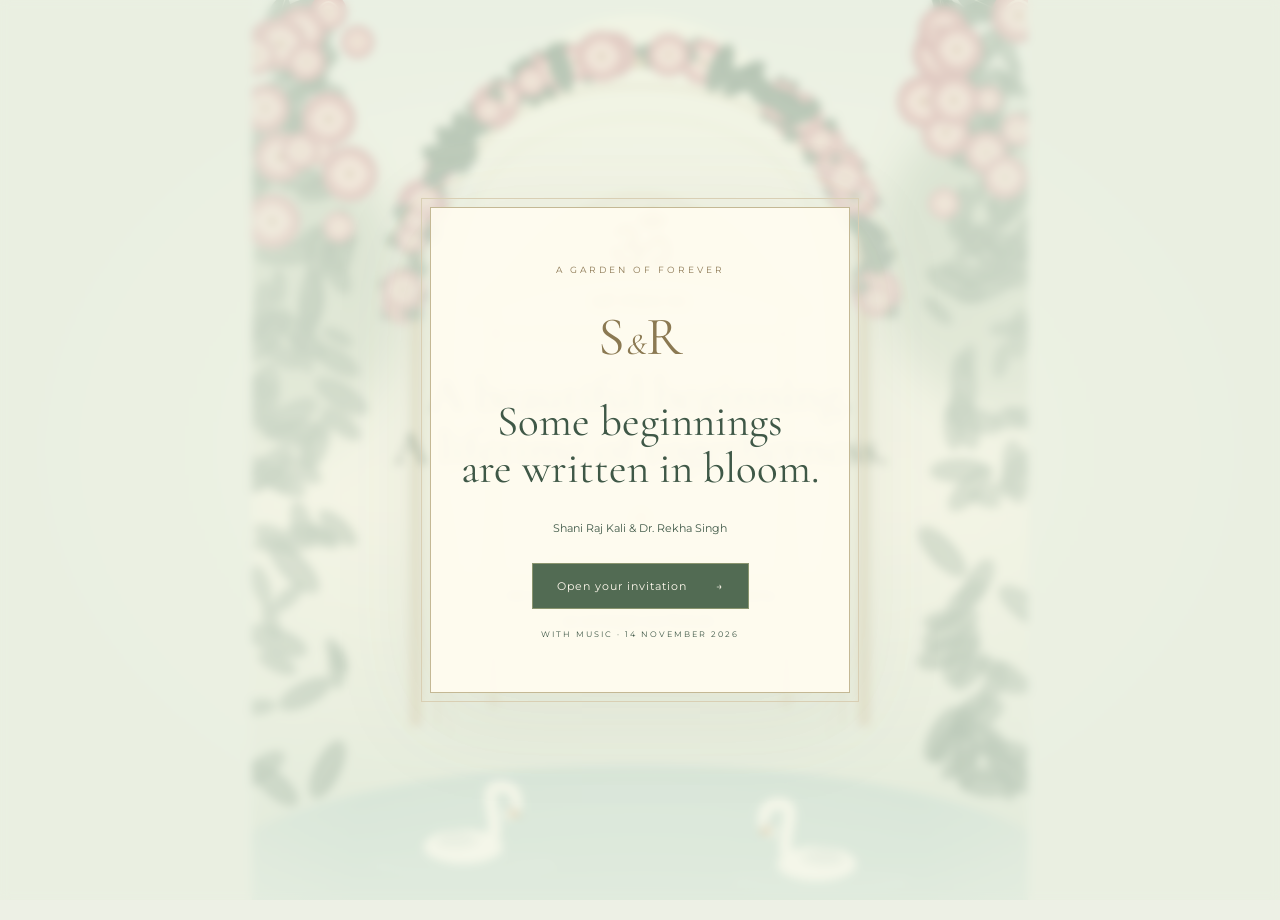
==== garden.html @ d24062b1 "Add Romantic Garden invitation as a separate page" ====
<!doctype html><html lang="en"><head><meta charset="utf-8"><meta name="viewport" content="width=device-width, initial-scale=1"><title>Shani Raj & Dr. Rekha · A Garden of Forever</title><link rel="stylesheet" href="fonts.css"><link rel="stylesheet" href="garden-style.css"></head><body>
<div class="garden" aria-hidden="true"></div><div id="petals" aria-hidden="true"></div>
<div class="opening" id="opening"><div class="opening-card"><p class="eyebrow">A GARDEN OF FOREVER</p><div class="crest">S<span>&</span>R</div><h1>Some beginnings<br>are written in bloom.</h1><p>Shani Raj Kali & Dr. Rekha Singh</p><button class="primary" id="open">Open your invitation <span>→</span></button><p class="tiny">WITH MUSIC · 14 NOVEMBER 2026</p></div></div>
<main><section class="scene active" aria-hidden="false"><div class="ganesh">ॐ</div><p class="mantra">श्री गणेशाय नमः</p><p class="eyebrow">WITH THE BLESSINGS OF LORD GANESHA</p><h2>A beautiful beginning.<br>A lifetime of togetherness.</h2><div class="ornament">✧</div><p class="body-copy">Together with our families,<br>we request the pleasure of your company<br>as we begin our forever.</p></section>
<section class="scene" aria-hidden="true"><p class="eyebrow">TWO HEARTS · ONE FOREVER</p><img class="couple-photo" src="shani-rekha.jpeg" alt="Shani Raj Kali and Dr. Rekha Singh"><h2 class="names">Shani Raj Kali<span>&</span>Dr. Rekha Singh</h2><p class="parents">S/O Ex MLA Mr. Gopal Kali & Mrs. Sunita Kali</p><p class="parents">D/O Mr. Surendar Pal Singh & Mrs. Vidhya Devi</p><div class="date">14 <span>NOVEMBER</span> 2026</div><p class="time">8:00 PM · Kota, Rajasthan</p></section>
<section class="scene" aria-hidden="true"><p class="eyebrow">LET THE CELEBRATIONS BLOOM</p><h2>Haldi & happiness</h2><div class="ornament">✧</div><p class="day">13 November 2026</p><p class="body-copy">An occasion of golden hues,<br>laughter, love, and blessings.</p><div class="venue"><h3>The Kali Residence</h3><p>Residence of Ex MLA Mr. Gopal Kali<br>D 80, Ganga Nagar, Meerut</p><a href="https://www.google.com/maps/?q=29.0089411,77.7498693" target="_blank" rel="noopener">Directions to Haldi <span>↗</span></a></div></section>
<section class="scene" aria-hidden="true"><p class="eyebrow">THE WEDDING CELEBRATION</p><h2>Where forever<br>takes root.</h2><p class="day">14 November 2026 · 8:00 PM</p><div class="ornament">✧</div><div class="venue"><h3>SGN Garden</h3><p>Railway Overbridge Bundi Road<br>National Highway 12, Kota<br>Rajasthan 324008</p><a href="https://www.google.com/maps/?q=25.2051961,75.8316778" target="_blank" rel="noopener">Directions to wedding <span>↗</span></a></div></section>
<section class="scene" aria-hidden="true"><p class="eyebrow">YOUR PRESENCE IS OUR GREATEST JOY</p><h2>Come for the celebration.<br>Stay in our memories.</h2><div class="ornament">✧</div><p class="body-copy">With love,<br>the Kali & Singh families</p><p class="signature">Shani Raj & Dr. Rekha</p><button class="primary" id="replayEnd">Watch again ↻</button></section></main>
<footer id="controls" hidden><div class="timeline" id="timeline" aria-label="Invitation scenes"></div><div class="buttons"><button id="prev" aria-label="Previous scene">←</button><button id="pause">Pause</button><span id="counter">1 / 5</span><button id="music" aria-label="Mute music">♫ On</button><button id="next" aria-label="Next scene">→</button></div></footer><audio id="audio" src="kudmayi-from-10s.mp3" loop preload="none"></audio><script src="garden-app.js"></script></body></html>
---- fonts.css ----
@font-face {
  font-family: 'Cormorant Garamond';
  font-style: normal;
  font-weight: 300;
  font-display: swap;
  src: url(font-0.ttf) format('truetype');
}
@font-face {
  font-family: 'Cormorant Garamond';
  font-style: normal;
  font-weight: 400;
  font-display: swap;
  src: url(font-1.ttf) format('truetype');
}
@font-face {
  font-family: 'Cormorant Garamond';
  font-style: normal;
  font-weight: 600;
  font-display: swap;
  src: url(font-2.ttf) format('truetype');
}
@font-face {
  font-family: 'Montserrat';
  font-style: normal;
  font-weight: 300;
  font-display: swap;
  src: url(font-3.ttf) format('truetype');
}
@font-face {
  font-family: 'Montserrat';
  font-style: normal;
  font-weight: 400;
  font-display: swap;
  src: url(font-4.ttf) format('truetype');
}
@font-face {
  font-family: 'Montserrat';
  font-style: normal;
  font-weight: 500;
  font-display: swap;
  src: url(font-5.ttf) format('truetype');
}
---- garden-style.css ----
*{box-sizing:border-box}body{margin:0;background:#edf0e5;color:#3f5847;font:14px Montserrat,sans-serif;overflow:hidden}button,a{-webkit-tap-highlight-color:transparent}button{cursor:pointer;font:inherit}.garden{position:fixed;inset:0;background:#edf0e5 url('garden.svg') center/cover no-repeat}.garden:after{content:'';position:absolute;inset:0;background:radial-gradient(ellipse at center,rgba(255,252,239,.6) 0%,transparent 70%)}main{height:100svh;position:relative;max-width:650px;margin:auto}.scene{position:absolute;inset:0;display:flex;flex-direction:column;align-items:center;justify-content:center;text-align:center;padding:100px 40px 155px;opacity:0;visibility:hidden;transform:translateY(20px);transition:opacity 1.2s,transform 1.2s,visibility 1.2s}.scene.active{opacity:1;visibility:visible;transform:translateY(0)}h1,h2,h3{font-family:'Cormorant Garamond',serif;font-weight:400}h2{font-size:48px;line-height:1.1;margin:18px 0}h3{font-size:32px;margin:0 0 10px}.eyebrow{font-size:9px;letter-spacing:3px;line-height:1.8;color:#8c7853}.mantra{font-size:17px;color:#9e8050;margin:5px}.ganesh{font:72px serif;color:#a5824d;line-height:1.2}.ornament{font-size:28px;color:#b49361;margin:8px}.body-copy{font-size:13px;line-height:2;margin:12px 0}.couple-photo{width:200px;height:150px;object-fit:contain;background:#f9f4e6;padding:6px;border:1px solid #c6b48d;border-radius:100px 100px 5px 5px;margin:10px 0}.names{font-size:43px;line-height:.98;margin:8px 0 16px}.names span{display:block;color:#b38b70;font-size:27px;font-style:italic;margin:5px}.parents{font-size:10px;line-height:1.6;margin:3px 0;max-width:340px}.date{display:flex;gap:15px;align-items:center;font:27px 'Cormorant Garamond',serif;margin-top:20px}.date span{font:10px Montserrat;letter-spacing:3px;border-top:1px solid #b49a70;border-bottom:1px solid #b49a70;padding:9px 0}.time{font-size:11px;letter-spacing:1px}.day{font:25px 'Cormorant Garamond';margin:12px}.venue{margin-top:16px}.venue p{font-size:12px;line-height:1.9}.venue a{display:inline-flex;align-items:center;gap:28px;text-decoration:none;color:#fff9ed;background:#526b53;padding:13px 22px;border-radius:2px;margin-top:14px;font-size:11px}.signature{font:italic 32px 'Cormorant Garamond';color:#a17868}.primary{border:1px solid #8b956f;background:#526b53;color:#fff9ed;padding:15px 24px;font-size:11px;letter-spacing:1px}.primary span{margin-left:25px}.opening{position:fixed;inset:0;z-index:10;display:grid;place-items:center;background:rgba(235,240,224,.55);backdrop-filter:blur(5px);transition:opacity 1.3s,visibility 1.3s}.opening.gone{opacity:0;visibility:hidden;pointer-events:none}.opening-card{text-align:center;padding:45px 30px;max-width:430px;background:rgba(255,252,240,.91);border:1px solid #c4b894;outline:1px solid #d9cfb4;outline-offset:8px;box-shadow:0 20px 100px #56644818}.opening h1{font-size:43px;line-height:1.1}.opening p:not(.eyebrow):not(.tiny){font-size:11px;margin-bottom:28px}.crest{font:54px 'Cormorant Garamond';margin:26px auto 0;color:#8b7952}.crest span{font-style:italic;font-size:30px}.tiny{font-size:8px;letter-spacing:2px;margin-top:20px}footer{position:fixed;bottom:30px;left:50%;transform:translateX(-50%);width:min(420px,calc(100% - 40px));z-index:5;padding:14px 20px;background:rgba(255,252,240,.92);border:1px solid #c6ccb4;border-radius:6px;backdrop-filter:blur(10px)}footer[hidden]{display:none}.timeline{display:flex;gap:5px}.segment{height:3px;flex:1;background:#dce1d3;overflow:hidden}.segment i{height:100%;display:block;width:0;background:#83976d}.buttons{display:flex;align-items:center;justify-content:space-between;margin-top:10px;gap:14px}.buttons button{border:0;background:none;color:#526b53;font-size:11px;padding:8px}.buttons span{font-size:9px;color:#8c947e}#petals{position:fixed;inset:0;pointer-events:none;overflow:hidden}.petal{position:absolute;top:-40px;width:12px;height:17px;border-radius:90% 0 90% 0;background:#e5b3b0;opacity:.6;animation:fall linear infinite}@keyframes fall{to{transform:translate(80px,110vh) rotate(400deg)}}@media(min-width:850px){.garden{background-size:auto 115%;background-color:#e8eee3}.garden:before{content:'';position:absolute;inset:0;background:linear-gradient(90deg,#e8eee3,transparent 28%,transparent 72%,#e8eee3)}}@media(max-width:600px){.garden{background-size:auto 100%}h2{font-size:36px}.scene{padding:70px 30px 150px}.names{font-size:37px}.opening-card{margin:30px;max-width:350px}.opening h1{font-size:36px}}@media(max-height:740px){.scene{padding-top:30px;padding-bottom:120px}h2{font-size:32px;margin:10px 0}.couple-photo{height:105px;width:145px}.names{font-size:32px}.ganesh{font-size:55px}.date{margin-top:10px}.venue{margin-top:7px}.body-copy{font-size:12px}.opening-card{padding:20px 25px}.crest{margin-top:5px}footer{bottom:18px}}@media(prefers-reduced-motion:reduce){.petal{display:none}.scene{transition:none;transform:none}}
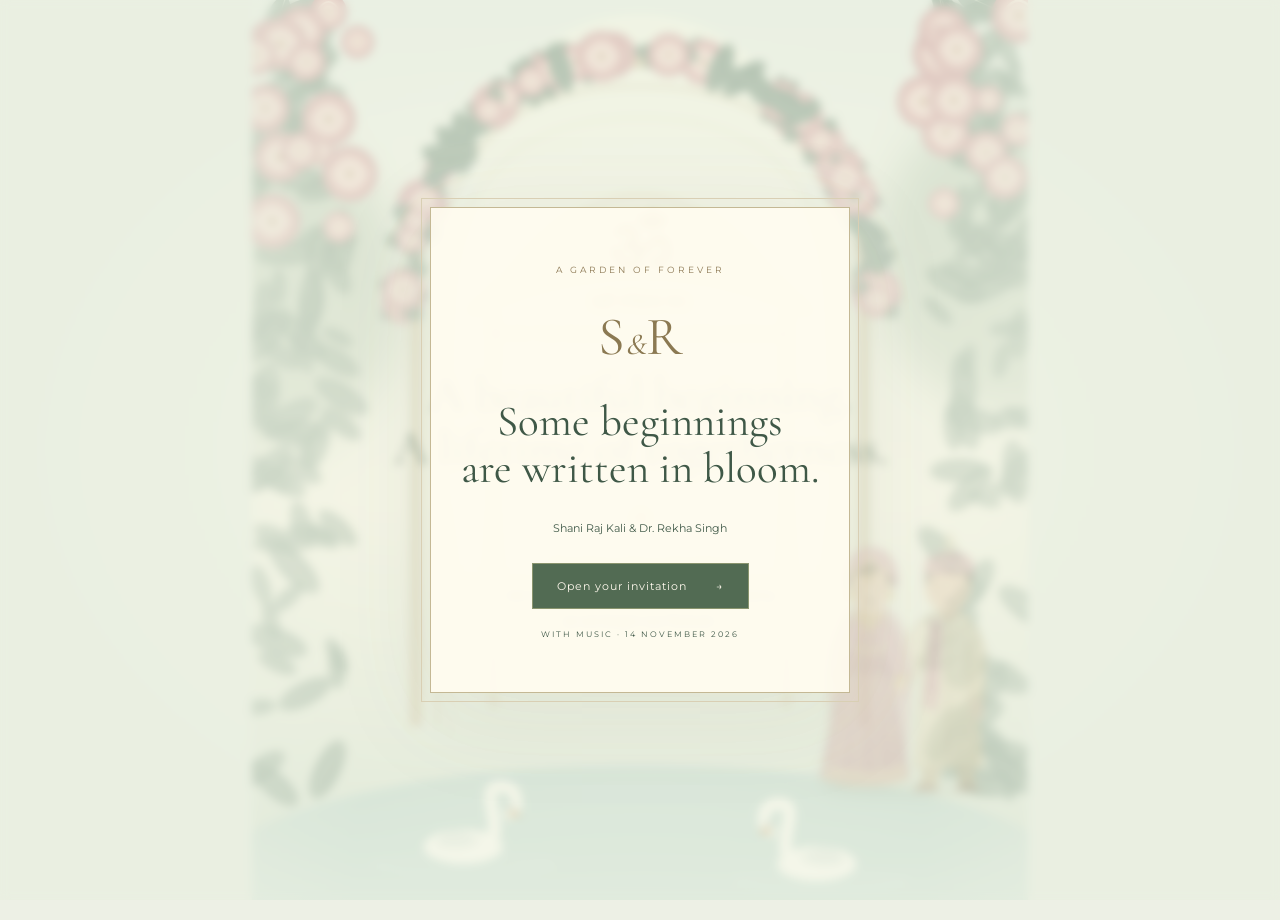
==== commit c8b20ce3: "Enlarge photo and add animated wedding couple to garden invitation" ====
--- a/garden.html
+++ b/garden.html
@@ -1,9 +1,9 @@
-<!doctype html><html lang="en"><head><meta charset="utf-8"><meta name="viewport" content="width=device-width, initial-scale=1"><title>Shani Raj & Dr. Rekha · A Garden of Forever</title><link rel="stylesheet" href="fonts.css"><link rel="stylesheet" href="garden-style.css"></head><body>
-<div class="garden" aria-hidden="true"></div><div id="petals" aria-hidden="true"></div>
+<!doctype html><html lang="en"><head><meta charset="utf-8"><meta name="viewport" content="width=device-width, initial-scale=1"><title>Shani Raj & Dr. Rekha · A Garden of Forever</title><link rel="stylesheet" href="fonts.css"><link rel="stylesheet" href="garden-style.css?v=2"></head><body>
+<div class="garden" aria-hidden="true"></div><div class="animated-couple" aria-hidden="true"><img src="wedding-couple.svg" alt=""></div><div id="petals" aria-hidden="true"></div>
 <div class="opening" id="opening"><div class="opening-card"><p class="eyebrow">A GARDEN OF FOREVER</p><div class="crest">S<span>&</span>R</div><h1>Some beginnings<br>are written in bloom.</h1><p>Shani Raj Kali & Dr. Rekha Singh</p><button class="primary" id="open">Open your invitation <span>→</span></button><p class="tiny">WITH MUSIC · 14 NOVEMBER 2026</p></div></div>
 <main><section class="scene active" aria-hidden="false"><div class="ganesh">ॐ</div><p class="mantra">श्री गणेशाय नमः</p><p class="eyebrow">WITH THE BLESSINGS OF LORD GANESHA</p><h2>A beautiful beginning.<br>A lifetime of togetherness.</h2><div class="ornament">✧</div><p class="body-copy">Together with our families,<br>we request the pleasure of your company<br>as we begin our forever.</p></section>
 <section class="scene" aria-hidden="true"><p class="eyebrow">TWO HEARTS · ONE FOREVER</p><img class="couple-photo" src="shani-rekha.jpeg" alt="Shani Raj Kali and Dr. Rekha Singh"><h2 class="names">Shani Raj Kali<span>&</span>Dr. Rekha Singh</h2><p class="parents">S/O Ex MLA Mr. Gopal Kali & Mrs. Sunita Kali</p><p class="parents">D/O Mr. Surendar Pal Singh & Mrs. Vidhya Devi</p><div class="date">14 <span>NOVEMBER</span> 2026</div><p class="time">8:00 PM · Kota, Rajasthan</p></section>
 <section class="scene" aria-hidden="true"><p class="eyebrow">LET THE CELEBRATIONS BLOOM</p><h2>Haldi & happiness</h2><div class="ornament">✧</div><p class="day">13 November 2026</p><p class="body-copy">An occasion of golden hues,<br>laughter, love, and blessings.</p><div class="venue"><h3>The Kali Residence</h3><p>Residence of Ex MLA Mr. Gopal Kali<br>D 80, Ganga Nagar, Meerut</p><a href="https://www.google.com/maps/?q=29.0089411,77.7498693" target="_blank" rel="noopener">Directions to Haldi <span>↗</span></a></div></section>
 <section class="scene" aria-hidden="true"><p class="eyebrow">THE WEDDING CELEBRATION</p><h2>Where forever<br>takes root.</h2><p class="day">14 November 2026 · 8:00 PM</p><div class="ornament">✧</div><div class="venue"><h3>SGN Garden</h3><p>Railway Overbridge Bundi Road<br>National Highway 12, Kota<br>Rajasthan 324008</p><a href="https://www.google.com/maps/?q=25.2051961,75.8316778" target="_blank" rel="noopener">Directions to wedding <span>↗</span></a></div></section>
 <section class="scene" aria-hidden="true"><p class="eyebrow">YOUR PRESENCE IS OUR GREATEST JOY</p><h2>Come for the celebration.<br>Stay in our memories.</h2><div class="ornament">✧</div><p class="body-copy">With love,<br>the Kali & Singh families</p><p class="signature">Shani Raj & Dr. Rekha</p><button class="primary" id="replayEnd">Watch again ↻</button></section></main>
-<footer id="controls" hidden><div class="timeline" id="timeline" aria-label="Invitation scenes"></div><div class="buttons"><button id="prev" aria-label="Previous scene">←</button><button id="pause">Pause</button><span id="counter">1 / 5</span><button id="music" aria-label="Mute music">♫ On</button><button id="next" aria-label="Next scene">→</button></div></footer><audio id="audio" src="kudmayi-from-10s.mp3" loop preload="none"></audio><script src="garden-app.js"></script></body></html>
+<footer id="controls" hidden><div class="timeline" id="timeline" aria-label="Invitation scenes"></div><div class="buttons"><button id="prev" aria-label="Previous scene">←</button><button id="pause">Pause</button><span id="counter">1 / 5</span><button id="music" aria-label="Mute music">♫ On</button><button id="next" aria-label="Next scene">→</button></div></footer><audio id="audio" src="kudmayi-from-10s.mp3" loop preload="none"></audio><script src="garden-app.js?v=2"></script></body></html>
--- a/garden-style.css
+++ b/garden-style.css
@@ -1 +1,9 @@
-*{box-sizing:border-box}body{margin:0;background:#edf0e5;color:#3f5847;font:14px Montserrat,sans-serif;overflow:hidden}button,a{-webkit-tap-highlight-color:transparent}button{cursor:pointer;font:inherit}.garden{position:fixed;inset:0;background:#edf0e5 url('garden.svg') center/cover no-repeat}.garden:after{content:'';position:absolute;inset:0;background:radial-gradient(ellipse at center,rgba(255,252,239,.6) 0%,transparent 70%)}main{height:100svh;position:relative;max-width:650px;margin:auto}.scene{position:absolute;inset:0;display:flex;flex-direction:column;align-items:center;justify-content:center;text-align:center;padding:100px 40px 155px;opacity:0;visibility:hidden;transform:translateY(20px);transition:opacity 1.2s,transform 1.2s,visibility 1.2s}.scene.active{opacity:1;visibility:visible;transform:translateY(0)}h1,h2,h3{font-family:'Cormorant Garamond',serif;font-weight:400}h2{font-size:48px;line-height:1.1;margin:18px 0}h3{font-size:32px;margin:0 0 10px}.eyebrow{font-size:9px;letter-spacing:3px;line-height:1.8;color:#8c7853}.mantra{font-size:17px;color:#9e8050;margin:5px}.ganesh{font:72px serif;color:#a5824d;line-height:1.2}.ornament{font-size:28px;color:#b49361;margin:8px}.body-copy{font-size:13px;line-height:2;margin:12px 0}.couple-photo{width:200px;height:150px;object-fit:contain;background:#f9f4e6;padding:6px;border:1px solid #c6b48d;border-radius:100px 100px 5px 5px;margin:10px 0}.names{font-size:43px;line-height:.98;margin:8px 0 16px}.names span{display:block;color:#b38b70;font-size:27px;font-style:italic;margin:5px}.parents{font-size:10px;line-height:1.6;margin:3px 0;max-width:340px}.date{display:flex;gap:15px;align-items:center;font:27px 'Cormorant Garamond',serif;margin-top:20px}.date span{font:10px Montserrat;letter-spacing:3px;border-top:1px solid #b49a70;border-bottom:1px solid #b49a70;padding:9px 0}.time{font-size:11px;letter-spacing:1px}.day{font:25px 'Cormorant Garamond';margin:12px}.venue{margin-top:16px}.venue p{font-size:12px;line-height:1.9}.venue a{display:inline-flex;align-items:center;gap:28px;text-decoration:none;color:#fff9ed;background:#526b53;padding:13px 22px;border-radius:2px;margin-top:14px;font-size:11px}.signature{font:italic 32px 'Cormorant Garamond';color:#a17868}.primary{border:1px solid #8b956f;background:#526b53;color:#fff9ed;padding:15px 24px;font-size:11px;letter-spacing:1px}.primary span{margin-left:25px}.opening{position:fixed;inset:0;z-index:10;display:grid;place-items:center;background:rgba(235,240,224,.55);backdrop-filter:blur(5px);transition:opacity 1.3s,visibility 1.3s}.opening.gone{opacity:0;visibility:hidden;pointer-events:none}.opening-card{text-align:center;padding:45px 30px;max-width:430px;background:rgba(255,252,240,.91);border:1px solid #c4b894;outline:1px solid #d9cfb4;outline-offset:8px;box-shadow:0 20px 100px #56644818}.opening h1{font-size:43px;line-height:1.1}.opening p:not(.eyebrow):not(.tiny){font-size:11px;margin-bottom:28px}.crest{font:54px 'Cormorant Garamond';margin:26px auto 0;color:#8b7952}.crest span{font-style:italic;font-size:30px}.tiny{font-size:8px;letter-spacing:2px;margin-top:20px}footer{position:fixed;bottom:30px;left:50%;transform:translateX(-50%);width:min(420px,calc(100% - 40px));z-index:5;padding:14px 20px;background:rgba(255,252,240,.92);border:1px solid #c6ccb4;border-radius:6px;backdrop-filter:blur(10px)}footer[hidden]{display:none}.timeline{display:flex;gap:5px}.segment{height:3px;flex:1;background:#dce1d3;overflow:hidden}.segment i{height:100%;display:block;width:0;background:#83976d}.buttons{display:flex;align-items:center;justify-content:space-between;margin-top:10px;gap:14px}.buttons button{border:0;background:none;color:#526b53;font-size:11px;padding:8px}.buttons span{font-size:9px;color:#8c947e}#petals{position:fixed;inset:0;pointer-events:none;overflow:hidden}.petal{position:absolute;top:-40px;width:12px;height:17px;border-radius:90% 0 90% 0;background:#e5b3b0;opacity:.6;animation:fall linear infinite}@keyframes fall{to{transform:translate(80px,110vh) rotate(400deg)}}@media(min-width:850px){.garden{background-size:auto 115%;background-color:#e8eee3}.garden:before{content:'';position:absolute;inset:0;background:linear-gradient(90deg,#e8eee3,transparent 28%,transparent 72%,#e8eee3)}}@media(max-width:600px){.garden{background-size:auto 100%}h2{font-size:36px}.scene{padding:70px 30px 150px}.names{font-size:37px}.opening-card{margin:30px;max-width:350px}.opening h1{font-size:36px}}@media(max-height:740px){.scene{padding-top:30px;padding-bottom:120px}h2{font-size:32px;margin:10px 0}.couple-photo{height:105px;width:145px}.names{font-size:32px}.ganesh{font-size:55px}.date{margin-top:10px}.venue{margin-top:7px}.body-copy{font-size:12px}.opening-card{padding:20px 25px}.crest{margin-top:5px}footer{bottom:18px}}@media(prefers-reduced-motion:reduce){.petal{display:none}.scene{transition:none;transform:none}}
+*{box-sizing:border-box}body{margin:0;background:#edf0e5;color:#3f5847;font:14px Montserrat,sans-serif;overflow:hidden}button,a{-webkit-tap-highlight-color:transparent}button{cursor:pointer;font:inherit}.garden{position:fixed;inset:0;background:#edf0e5 url('garden.svg') center/cover no-repeat}.garden:after{content:'';position:absolute;inset:0;background:radial-gradient(ellipse at center,rgba(255,252,239,.6) 0%,transparent 70%)}main{height:100svh;position:relative;max-width:650px;margin:auto}.scene{position:absolute;inset:0;display:flex;flex-direction:column;align-items:center;justify-content:center;text-align:center;padding:100px 40px 155px;opacity:0;visibility:hidden;transform:translateY(20px);transition:opacity 1.2s,transform 1.2s,visibility 1.2s}.scene.active{opacity:1;visibility:visible;transform:translateY(0)}h1,h2,h3{font-family:'Cormorant Garamond',serif;font-weight:400}h2{font-size:48px;line-height:1.1;margin:18px 0}h3{font-size:32px;margin:0 0 10px}.eyebrow{font-size:9px;letter-spacing:3px;line-height:1.8;color:#8c7853}.mantra{font-size:17px;color:#9e8050;margin:5px}.ganesh{font:72px serif;color:#a5824d;line-height:1.2}.ornament{font-size:28px;color:#b49361;margin:8px}.body-copy{font-size:13px;line-height:2;margin:12px 0}.couple-photo{width:min(340px,85vw);height:255px;max-height:30svh;flex-shrink:0;object-fit:contain;background:#f9f4e6;padding:6px;border:1px solid #c6b48d;border-radius:8px;margin:10px 0}.names{font-size:43px;line-height:.98;margin:8px 0 16px}.names span{display:block;color:#b38b70;font-size:27px;font-style:italic;margin:5px}.parents{font-size:10px;line-height:1.6;margin:3px 0;max-width:340px}.date{display:flex;gap:15px;align-items:center;font:27px 'Cormorant Garamond',serif;margin-top:20px}.date span{font:10px Montserrat;letter-spacing:3px;border-top:1px solid #b49a70;border-bottom:1px solid #b49a70;padding:9px 0}.time{font-size:11px;letter-spacing:1px}.day{font:25px 'Cormorant Garamond';margin:12px}.venue{margin-top:16px}.venue p{font-size:12px;line-height:1.9}.venue a{display:inline-flex;align-items:center;gap:28px;text-decoration:none;color:#fff9ed;background:#526b53;padding:13px 22px;border-radius:2px;margin-top:14px;font-size:11px}.signature{font:italic 32px 'Cormorant Garamond';color:#a17868}.primary{border:1px solid #8b956f;background:#526b53;color:#fff9ed;padding:15px 24px;font-size:11px;letter-spacing:1px}.primary span{margin-left:25px}.opening{position:fixed;inset:0;z-index:10;display:grid;place-items:center;background:rgba(235,240,224,.55);backdrop-filter:blur(5px);transition:opacity 1.3s,visibility 1.3s}.opening.gone{opacity:0;visibility:hidden;pointer-events:none}.opening-card{text-align:center;padding:45px 30px;max-width:430px;background:rgba(255,252,240,.91);border:1px solid #c4b894;outline:1px solid #d9cfb4;outline-offset:8px;box-shadow:0 20px 100px #56644818}.opening h1{font-size:43px;line-height:1.1}.opening p:not(.eyebrow):not(.tiny){font-size:11px;margin-bottom:28px}.crest{font:54px 'Cormorant Garamond';margin:26px auto 0;color:#8b7952}.crest span{font-style:italic;font-size:30px}.tiny{font-size:8px;letter-spacing:2px;margin-top:20px}footer{position:fixed;bottom:30px;left:50%;transform:translateX(-50%);width:min(420px,calc(100% - 40px));z-index:5;padding:14px 20px;background:rgba(255,252,240,.92);border:1px solid #c6ccb4;border-radius:6px;backdrop-filter:blur(10px)}footer[hidden]{display:none}.timeline{display:flex;gap:5px}.segment{height:3px;flex:1;background:#dce1d3;overflow:hidden}.segment i{height:100%;display:block;width:0;background:#83976d}.buttons{display:flex;align-items:center;justify-content:space-between;margin-top:10px;gap:14px}.buttons button{border:0;background:none;color:#526b53;font-size:11px;padding:8px}.buttons span{font-size:9px;color:#8c947e}#petals{position:fixed;inset:0;pointer-events:none;overflow:hidden}.petal{position:absolute;top:-40px;width:12px;height:17px;border-radius:90% 0 90% 0;background:#e5b3b0;opacity:.6;animation:fall linear infinite}@keyframes fall{to{transform:translate(80px,110vh) rotate(400deg)}}@media(min-width:850px){.garden{background-size:auto 115%;background-color:#e8eee3}.garden:before{content:'';position:absolute;inset:0;background:linear-gradient(90deg,#e8eee3,transparent 28%,transparent 72%,#e8eee3)}}@media(max-width:600px){.garden{background-size:auto 100%}h2{font-size:36px}.scene{padding:70px 30px 150px}.names{font-size:37px}.opening-card{margin:30px;max-width:350px}.opening h1{font-size:36px}}@media(max-height:740px){.scene{padding-top:30px;padding-bottom:120px}h2{font-size:32px;margin:10px 0}.couple-photo{height:180px;width:240px;max-height:27svh}.names{font-size:32px}.ganesh{font-size:55px}.date{margin-top:10px}.venue{margin-top:7px}.body-copy{font-size:12px}.opening-card{padding:20px 25px}.crest{margin-top:5px}footer{bottom:18px}}@media(prefers-reduced-motion:reduce){.petal{display:none}.scene{transition:none;transform:none}}
+
+/* Decorative couple behind the invitation, hidden on the real photo frame. */
+.animated-couple{position:fixed;right:max(12px,calc((100vw - 760px)/2));bottom:95px;width:clamp(140px,25vw,220px);pointer-events:none;opacity:.58;transition:opacity 1s;filter:drop-shadow(0 8px 10px #526b5312)}
+.animated-couple img{display:block;width:100%;transform-origin:50% 95%;animation:couple-sway 6s ease-in-out infinite}
+.photo-scene .animated-couple{opacity:0}
+@keyframes couple-sway{0%,100%{transform:rotate(-1.5deg) translateY(0)}50%{transform:rotate(1.5deg) translateY(-6px)}}
+@media(max-width:600px){.animated-couple{right:0;bottom:105px;width:145px;opacity:.32}}
+@media(prefers-reduced-motion:reduce){.animated-couple img{animation:none}}
